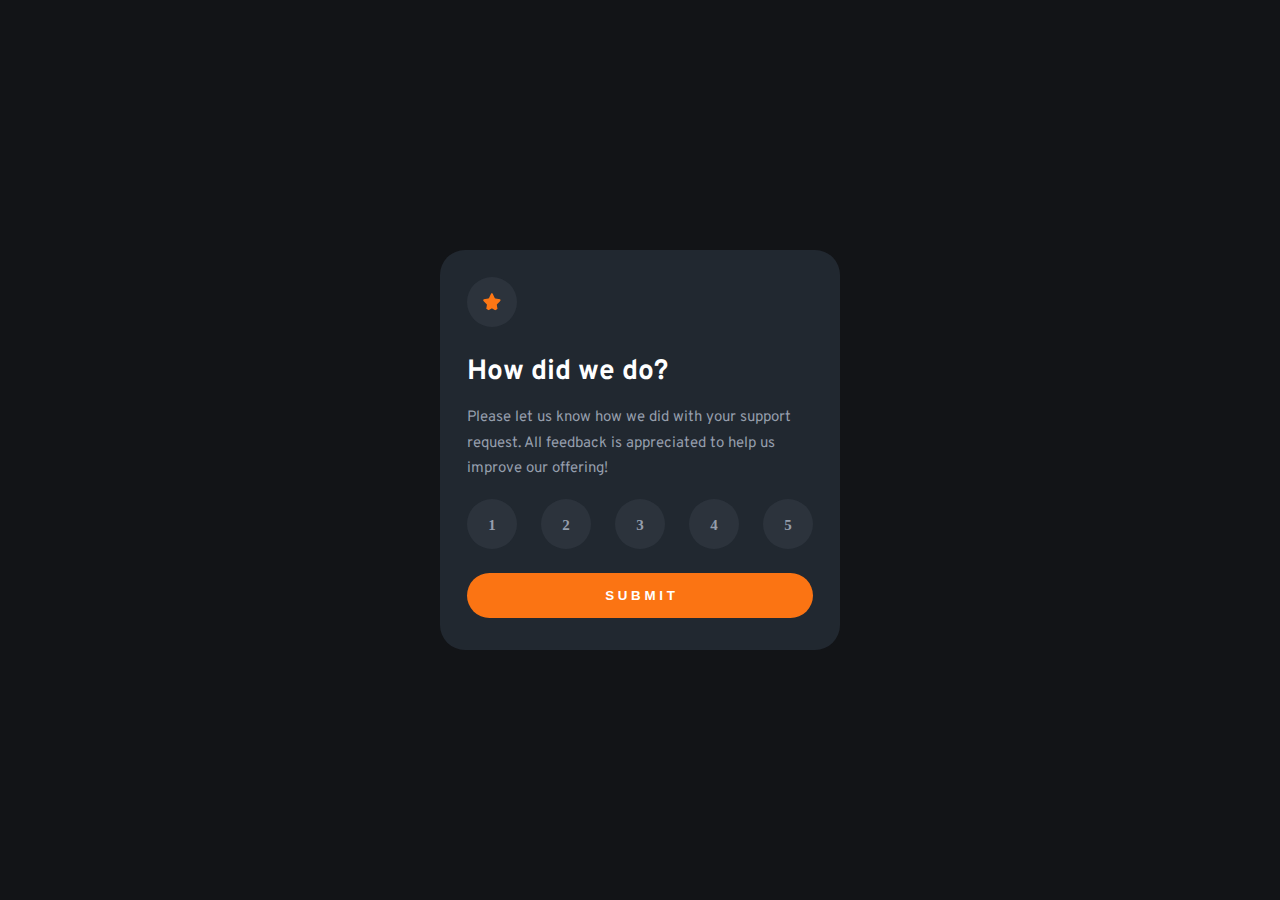
==== index.html @ 696c3276 "first commit" ====
<!DOCTYPE html>
<html lang="en">
  <head>
    <meta charset="UTF-8" />
    <meta name="viewport" content="width=device-width, initial-scale=1.0" />
    <link rel="stylesheet" href="css/styles.css" />
    <link rel="preconnect" href="https://fonts.googleapis.com" />
    <link rel="preconnect" href="https://fonts.gstatic.com" crossorigin />
    <link href="https://fonts.googleapis.com/css2?family=Overpass:wght@400;700&display=swap" rel="stylesheet" />
    <link rel="icon" type="image/x-icon" href="img/icon-star.svg" />
    <title>Interactive rating component</title>
    <script src="js/script.js"></script>
  </head>
  <body>
    <main class="box">
      <img src="img\icon-star.svg" id="star" class="star" alt="star" />
      <h2 class="heading">How did we do?</h2>
      <p class="text">Please let us know how we did with your support request. All feedback is appreciated to help us improve our offering!</p>
      <form action="thankyou.html" method="get">
        <div class="button-div">
          <label class="rating">1<input type="radio" class="button" name="rating" id="1" value="1" onclick="changeBackground(0)" required /></label>
          <label class="rating">2<input type="radio" class="button" name="rating" id="2" value="2" onclick="changeBackground(1)" required /></label>
          <label class="rating">3<input type="radio" class="button" name="rating" id="3" value="3" onclick="changeBackground(2)" required /></label>
          <label class="rating">4<input type="radio" class="button" name="rating" id="4" value="4" onclick="changeBackground(3)" required /></label>
          <label class="rating">5<input type="radio" class="button" name="rating" id="5" value="5" onclick="changeBackground(4)" required /></label>
        </div>
        <input type="submit" id="submit" class="submit" value="S U B M I T" />
      </form>
    </main>
  </body>
</html>
---- css/styles.css ----
:root  {
    --white: hsl(0, 0%, 100%);
    --lightgrey: hsl(217, 12%, 63%);
    --mediumgrey: hsl(216, 12%, 54%, 0.123);
    --darkblue: hsla(213, 20%, 18%, 0.801);
    --verydarkblue: hsl(216, 12%, 8%);
    --orange: hsl(25, 97%, 53%);
}

*  {
    box-sizing: border-box;
}

body {
    width: 100vw;
    height: 100vh;
    margin: 0;
    display: flex;
    justify-content: center;
    align-items: center;
    background-color: var(--verydarkblue);
}

p, h1, h2 {
    font-family: 'Overpass', sans-serif;
    font-weight: 400;
}

.box, .thank-you {
    width: 400px;
    height: 400px;
    padding: 27px;
    border-radius: 25px;
    background-color: var(--darkblue);
}

.star, .rating {
    width: 50px;
    height: 50px;
    border-radius: 50px;
    background-color: var(--mediumgrey);
}

#star {
    padding: 16px;
}

.heading, .rating, .submit {
    font-weight: 700;
}

.text, .rating {
    font-size: 15px;
    color: var(--lightgrey);
}

.heading {
    font-size: 28px;
    margin-bottom: 15px;
    color: var(--white);
}

.text {
    line-height: 1.7em;
}

form {
    height: 350px;
}

.button-div {
    padding-inline-start: 0;
    padding: 0;
    margin: 17px 0;
    display: flex;
    justify-content: space-between;
}

.rating {
    text-align: center;
    line-height: 53px;
    list-style-type: none;
    cursor: pointer;
}

.rating:hover {
    color: var(--white);
    background-color: var(--lightgrey);
}

.button {
    position: fixed;
    opacity: 0;
    pointer-events: none;
}

.submit {
    margin-top: 7px;
    background-color: var(--orange);
    color: var(--white);
    width: 100%;
    height: 13%;
    border: 0;
    border-radius: 40px;
}

.submit:hover {
    background-color: var(--white);
    color: var(--orange);
    cursor: pointer;
}
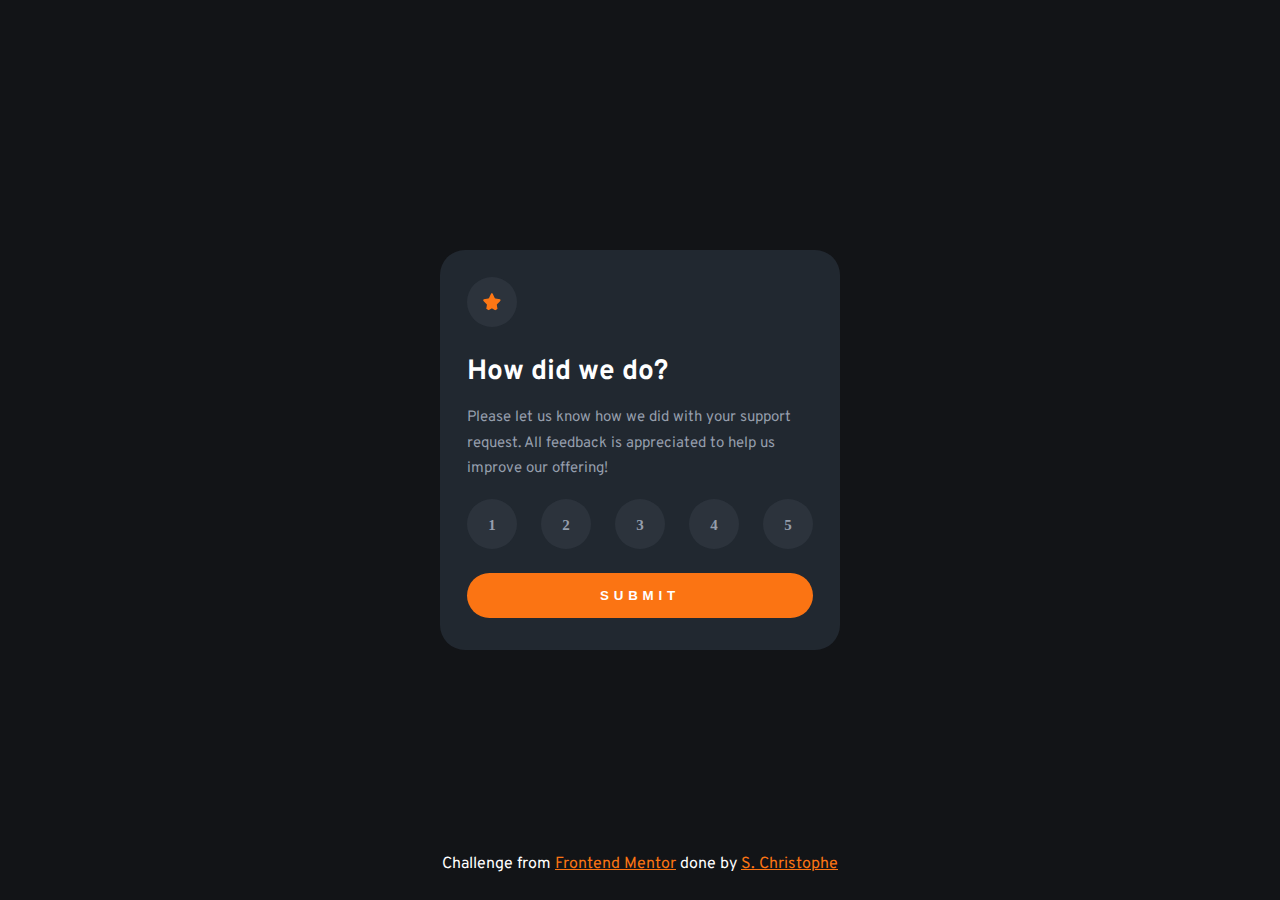
==== commit 9492561f: "Update README and add credits" ====
--- a/index.html
+++ b/index.html
@@ -1,31 +1,32 @@
 <!DOCTYPE html>
 <html lang="en">
-  <head>
-    <meta charset="UTF-8" />
-    <meta name="viewport" content="width=device-width, initial-scale=1.0" />
-    <link rel="stylesheet" href="css/styles.css" />
-    <link rel="preconnect" href="https://fonts.googleapis.com" />
-    <link rel="preconnect" href="https://fonts.gstatic.com" crossorigin />
-    <link href="https://fonts.googleapis.com/css2?family=Overpass:wght@400;700&display=swap" rel="stylesheet" />
-    <link rel="icon" type="image/x-icon" href="img/icon-star.svg" />
-    <title>Interactive rating component</title>
-    <script src="js/script.js"></script>
-  </head>
-  <body>
-    <main class="box">
-      <img src="img\icon-star.svg" id="star" class="star" alt="star" />
-      <h2 class="heading">How did we do?</h2>
-      <p class="text">Please let us know how we did with your support request. All feedback is appreciated to help us improve our offering!</p>
-      <form action="thankyou.html" method="get">
-        <div class="button-div">
-          <label class="rating">1<input type="radio" class="button" name="rating" id="1" value="1" onclick="changeBackground(0)" required /></label>
-          <label class="rating">2<input type="radio" class="button" name="rating" id="2" value="2" onclick="changeBackground(1)" required /></label>
-          <label class="rating">3<input type="radio" class="button" name="rating" id="3" value="3" onclick="changeBackground(2)" required /></label>
-          <label class="rating">4<input type="radio" class="button" name="rating" id="4" value="4" onclick="changeBackground(3)" required /></label>
-          <label class="rating">5<input type="radio" class="button" name="rating" id="5" value="5" onclick="changeBackground(4)" required /></label>
-        </div>
-        <input type="submit" id="submit" class="submit" value="S U B M I T" />
-      </form>
-    </main>
-  </body>
+    <head>
+        <meta charset="UTF-8" />
+        <meta name="viewport" content="width=device-width, initial-scale=1.0" />
+        <link rel="stylesheet" href="css/styles.css" />
+        <link rel="preconnect" href="https://fonts.googleapis.com" />
+        <link rel="preconnect" href="https://fonts.gstatic.com" crossorigin />
+        <link href="https://fonts.googleapis.com/css2?family=Overpass:wght@400;700&display=swap" rel="stylesheet" />
+        <link rel="icon" type="image/x-icon" href="img/icon-star.svg" />
+        <title>Interactive rating component</title>
+        <script src="js/script.js"></script>
+    </head>
+    <body>
+        <main class="box">
+            <img src="img\icon-star.svg" id="star" class="star" alt="star" />
+            <h2 class="heading">How did we do?</h2>
+            <p class="text">Please let us know how we did with your support request. All feedback is appreciated to help us improve our offering!</p>
+            <form action="thankyou.html" method="get">
+                <div class="button-div">
+                    <label class="rating">1<input type="radio" class="button" name="rating" id="1" value="1" onclick="changeBackground(0)" required /></label>
+                    <label class="rating">2<input type="radio" class="button" name="rating" id="2" value="2" onclick="changeBackground(1)" required /></label>
+                    <label class="rating">3<input type="radio" class="button" name="rating" id="3" value="3" onclick="changeBackground(2)" required /></label>
+                    <label class="rating">4<input type="radio" class="button" name="rating" id="4" value="4" onclick="changeBackground(3)" required /></label>
+                    <label class="rating">5<input type="radio" class="button" name="rating" id="5" value="5" onclick="changeBackground(4)" required /></label>
+                </div>
+                <input type="submit" id="submit" class="submit" value="SUBMIT" />
+            </form>
+        </main>
+        <p class="credits">Challenge from <a href="https://www.frontendmentor.io/challenges/interactive-rating-component-koxpeBUmI">Frontend Mentor</a> done by <a href="https://github.com/aphoyy">S. Christophe</a></p>
+    </body>
 </html>--- a/css/styles.css
+++ b/css/styles.css
@@ -102,10 +102,50 @@
     height: 13%;
     border: 0;
     border-radius: 40px;
+    letter-spacing: 0.3rem;
 }
 
 .submit:hover {
     background-color: var(--white);
     color: var(--orange);
     cursor: pointer;
+}
+
+.credits {
+    color: var(--white);
+    position: absolute;
+    bottom: 10px;
+}
+
+.credits a {
+    color: var(--orange);
+}
+
+@media screen and (max-width: 420px) {
+    .box, .thank-you {
+        width: 350px;
+    }
+    .credits {
+        width: 270px;
+    }
+}
+
+@media screen and (max-width: 370px) {
+    .box, .thank-you {
+        width: 320px;
+    }
+    .rating {
+        text-align: center;
+        line-height: 0;
+        padding-top: 20px;
+        width: 40px;
+        height: 40px;
+    }
+}
+
+@media screen and (max-width: 320px) {
+    .box, .thank-you {
+        width: 280px;
+        padding: 20px;
+    }
 }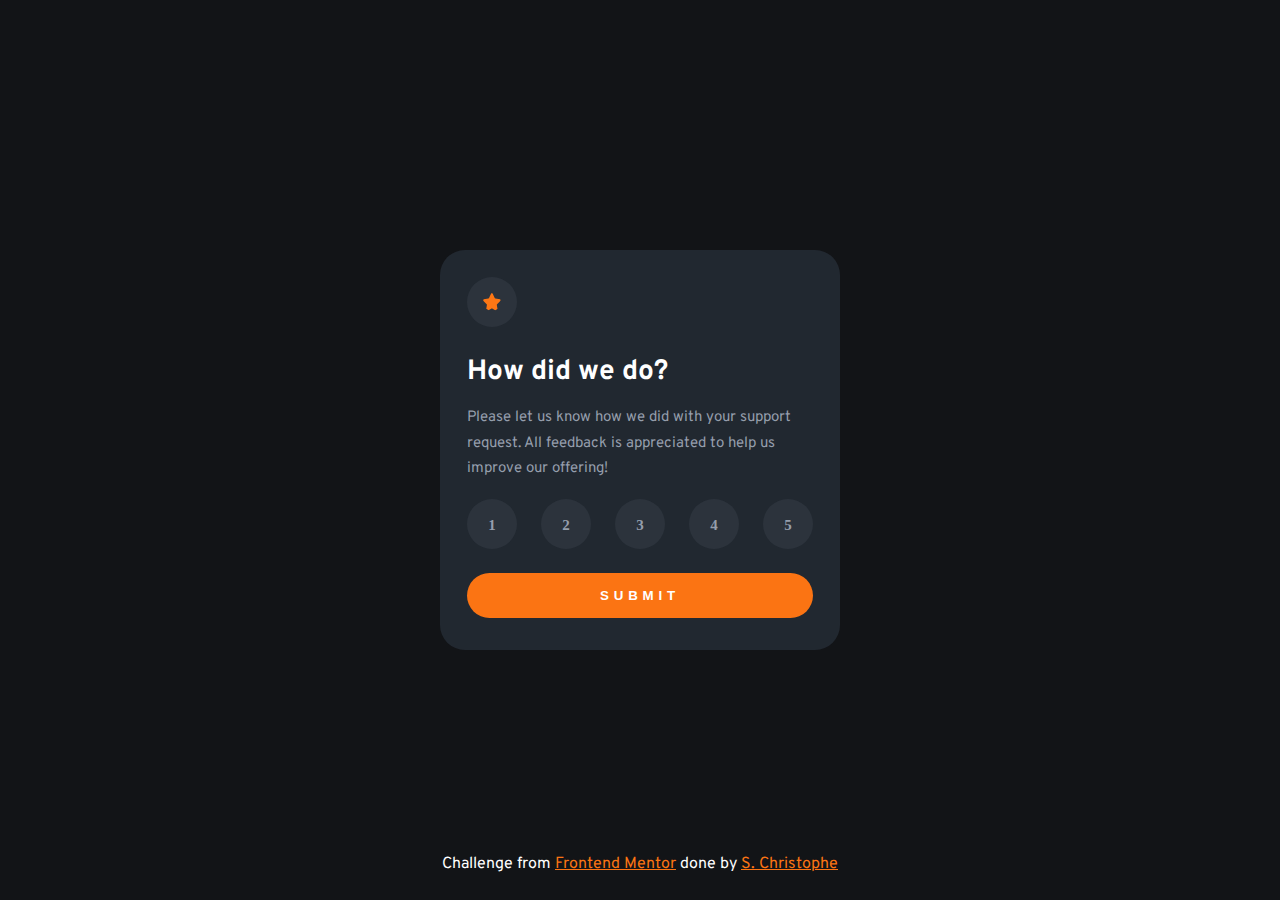
==== commit 7ca774b5: "Update alt credits" ====
--- a/index.html
+++ b/index.html
@@ -27,6 +27,6 @@
                 <input type="submit" id="submit" class="submit" value="SUBMIT" />
             </form>
         </main>
-        <p class="credits">Challenge from <a href="https://www.frontendmentor.io/challenges/interactive-rating-component-koxpeBUmI">Frontend Mentor</a> done by <a href="https://github.com/aphoyy">S. Christophe</a></p>
+        <p class="credits">Challenge from <a href="https://www.frontendmentor.io/challenges/interactive-rating-component-koxpeBUmI" alt="Frontend mentor website">Frontend Mentor</a> done by <a href="https://github.com/aphoyy" alt="aphoyy github">S. Christophe</a></p>
     </body>
 </html>